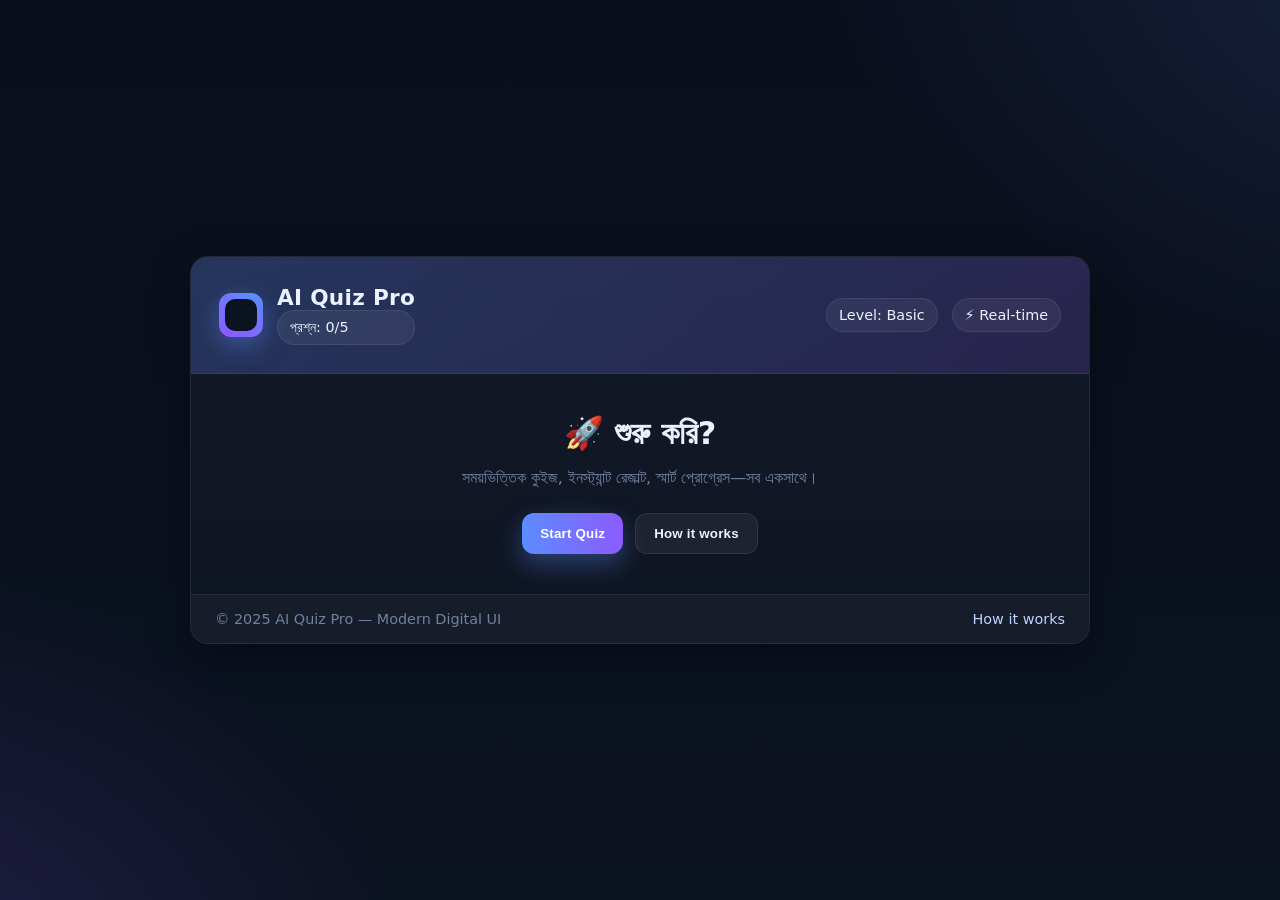
==== Index.html @ 9fa6ff41 "Create Index.html" ====
<!DOCTYPE html>
<html lang="bn">
<head>
  <meta charset="UTF-8" />
  <meta name="viewport" content="width=device-width, initial-scale=1.0"/>
  <title>AI Quiz Pro</title>
  <meta name="description" content="Modern Professional Quiz — Timer, Progress, Result & Animations">
  <style>
    :root{
      --bg:#0b1220;           /* deep space */
      --card:#101a2f;         /* panel */
      --muted:#7080a0;        /* secondary text */
      --text:#eaf2ff;         /* main text */
      --pri:#5b8cff;          /* brand blue */
      --pri-2:#8c5bff;        /* gradient mix */
      --ok:#14d18f;           /* correct */
      --bad:#ff5876;          /* wrong */
      --warn:#ffd166;         /* timer accent */
      --shadow: 0 12px 40px rgba(0,0,0,.35);
      --radius: 18px;
      --glass: rgba(255,255,255,.06);
    }
    *{box-sizing:border-box}
    html,body{height:100%}
    body{
      margin:0; font-family: ui-sans-serif, system-ui, -apple-system, Segoe UI, Roboto, Arial, "Noto Sans", "Helvetica Neue", sans-serif;
      color:var(--text);
      background:
        radial-gradient(1200px 800px at 120% -10%, rgba(92,139,255,.18), transparent 60%),
        radial-gradient(900px 700px at -10% 110%, rgba(140,91,255,.18), transparent 60%),
        linear-gradient(180deg,#0a0f1d 0%, #0b1220 100%);
      display:flex; align-items:center; justify-content:center; padding:24px;
    }
    .app{
      width:100%; max-width:900px; background:linear-gradient(180deg, rgba(255,255,255,.04), rgba(255,255,255,.02));
      border:1px solid rgba(255,255,255,.08);
      border-radius:var(--radius); box-shadow:var(--shadow); overflow:hidden;
    }
    .header{
      padding:28px; display:flex; align-items:center; justify-content:space-between;
      background: linear-gradient(135deg, rgba(91,140,255,.25), rgba(140,91,255,.18));
      border-bottom:1px solid rgba(255,255,255,.06);
    }
    .brand{display:flex; gap:14px; align-items:center}
    .logo{
      width:44px; height:44px; border-radius:12px;
      background: conic-gradient(from 30deg, var(--pri), var(--pri-2), var(--pri));
      position:relative; box-shadow:0 8px 24px rgba(91,140,255,.4);
    }
    .logo:after{
      content:""; position:absolute; inset:6px; border-radius:10px; background:#0b1220;
    }
    .brand h1{margin:0; font-size:1.35rem; letter-spacing:.3px}
    .meta{display:flex; gap:14px; align-items:center; color:var(--text)}
    .pill{
      background:var(--glass); padding:8px 12px; border-radius:999px; font-size:.9rem;
      border:1px solid rgba(255,255,255,.08)
    }

    /* progress & timer */
    .progress-wrap{display:flex; gap:16px; align-items:center; padding:18px 24px; background:rgba(255,255,255,.03)}
    .progress{
      flex:1; height:12px; background:rgba(255,255,255,.07); border-radius:999px; overflow:hidden; position:relative
    }
    .bar{
      height:100%; width:0%; background:linear-gradient(90deg, var(--pri), var(--pri-2));
      transition:width .45s cubic-bezier(.2,.8,.2,1);
    }
    .timer{
      min-width:84px; display:flex; align-items:center; justify-content:center; gap:8px;
      background:rgba(255,255,255,.06); border:1px solid rgba(255,255,255,.08);
      color:var(--warn); border-radius:999px; padding:8px 14px; font-weight:600;
    }

    /* main */
    .content{padding:28px}
    .question{font-size:1.35rem; line-height:1.45; margin:0 0 18px}
    .grid{
      display:grid; grid-template-columns:1fr 1fr; gap:14px;
    }
    @media (max-width:690px){ .grid{grid-template-columns:1fr} .header{gap:12px; flex-wrap:wrap} }

    .opt{
      text-align:left; padding:16px 16px; border-radius:14px; border:1px solid rgba(255,255,255,.08);
      background:rgba(255,255,255,.04); cursor:pointer; transition:transform .08s ease, background .2s ease, border-color .2s;
      display:flex; gap:12px; align-items:flex-start;
    }
    .opt:hover{ transform:translateY(-1px); background:rgba(255,255,255,.07)}
    .opt.disabled{pointer-events:none; opacity:.85}
    .bullet{
      min-width:28px; height:28px; border-radius:8px; display:grid; place-items:center; font-weight:700; font-size:.9rem;
      background:rgba(255,255,255,.08); color:#cfe0ff;
    }
    .opt.ok{ border-color:rgba(20,209,143,.35); background:rgba(20,209,143,.12)}
    .opt.ok .bullet{ background:rgba(20,209,143,.25); color:#d7fff1}
    .opt.bad{ border-color:rgba(255,88,118,.35); background:rgba(255,88,118,.12)}
    .opt.bad .bullet{ background:rgba(255,88,118,.25); color:#ffe2e8}

    .actions{display:flex; justify-content:space-between; align-items:center; margin-top:20px; gap:12px; flex-wrap:wrap}
    .btn{
      padding:12px 18px; border:none; border-radius:12px; cursor:pointer; font-weight:700; letter-spacing:.2px;
      background:linear-gradient(90deg, var(--pri), var(--pri-2)); color:white; box-shadow:0 10px 24px rgba(91,140,255,.35);
      transition:transform .08s ease, opacity .2s ease;
    }
    .btn:active{transform:translateY(1px)}
    .btn.secondary{background:rgba(255,255,255,.06); color:var(--text); box-shadow:none; border:1px solid rgba(255,255,255,.08)}
    .btn[disabled]{opacity:.55; pointer-events:none}

    /* views */
    .view{display:none}
    .view.active{display:block; animation:fade .35s ease}
    @keyframes fade{from{opacity:0; transform:translateY(6px)} to{opacity:1; transform:none}}

    /* start & result */
    .start, .result{padding:40px 28px; text-align:center}
    .title{font-size:2rem; margin:0 0 10px}
    .subtitle{color:var(--muted); margin-bottom:26px}

    .scorebox{
      display:grid; grid-template-columns:repeat(3,1fr); gap:14px; margin:22px 0 28px;
    }
    .kpi{
      background:rgba(255,255,255,.05); border:1px solid rgba(255,255,255,.08); border-radius:14px; padding:16px;
    }
    .kpi h4{margin:0 0 6px; color:var(--muted); font-weight:600}
    .kpi div{font-size:1.35rem; font-weight:800}

    @media (max-width:560px){ .scorebox{grid-template-columns:1fr} }

    .foot{
      padding:16px 24px; display:flex; justify-content:space-between; align-items:center;
      background:rgba(255,255,255,.03); border-top:1px solid rgba(255,255,255,.06);
      font-size:.9rem; color:var(--muted)
    }
    a.link{color:#bcd3ff; text-decoration:none}
    a.link:hover{text-decoration:underline}
  </style>
</head>
<body>
  <div class="app" id="app">
    <!-- header -->
    <div class="header">
      <div class="brand">
        <div class="logo" aria-hidden="true"></div>
        <div>
          <h1>AI Quiz Pro</h1>
          <div class="pill" id="qCount">প্রশ্ন: 0/0</div>
        </div>
      </div>
      <div class="meta">
        <div class="pill" id="levelPill">Level: Basic</div>
        <div class="pill">⚡ Real-time</div>
      </div>
    </div>

    <!-- start view -->
    <div class="view start active" id="view-start">
      <h2 class="title">🚀 শুরু করি?</h2>
      <p class="subtitle">সময়ভিত্তিক কুইজ, ইনস্ট্যান্ট রেজাল্ট, স্মার্ট প্রোগ্রেস—সব একসাথে।</p>
      <div style="display:flex; gap:12px; justify-content:center; flex-wrap:wrap">
        <button class="btn" id="btnStart">Start Quiz</button>
        <button class="btn secondary" id="btnHow">How it works</button>
      </div>
    </div>

    <!-- progress + timer -->
    <div class="progress-wrap view" id="progressWrap">
      <div class="progress"><div class="bar" id="bar"></div></div>
      <div class="timer" id="timer">⏱️ 00</div>
    </div>

    <!-- quiz view -->
    <div class="view content" id="view-quiz">
      <h3 class="question" id="question">প্রশ্ন লোড হচ্ছে…</h3>
      <div class="grid" id="options"></div>
      <div class="actions">
        <button class="btn secondary" id="btnSkip">Skip</button>
        <div style="display:flex; gap:10px">
          <button class="btn secondary" id="btnPrev">Prev</button>
          <button class="btn" id="btnNext" disabled>Next</button>
        </div>
      </div>
    </div>

    <!-- result view -->
    <div class="view result" id="view-result">
      <h2 class="title" id="resTitle">অভিনন্দন! 🎉</h2>
      <p class="subtitle" id="resSubtitle">তোমার পারফরম্যান্স নিচে দেখানো হলো।</p>

      <div class="scorebox">
        <div class="kpi">
          <h4>মোট স্কোর</h4>
          <div id="kpiScore">0 / 0</div>
        </div>
        <div class="kpi">
          <h4>সঠিক উত্তর</h4>
          <div id="kpiCorrect">0</div>
        </div>
        <div class="kpi">
          <h4>সময় দক্ষতা</h4>
          <div id="kpiTime">0%</div>
        </div>
      </div>

      <div style="display:flex; gap:12px; justify-content:center; flex-wrap:wrap">
        <button class="btn" id="btnReplay">Play Again</button>
        <button class="btn secondary" id="btnShare">Share Result</button>
      </div>
    </div>

    <div class="foot">
      <div>© 2025 AI Quiz Pro — Modern Digital UI</div>
      <div><a class="link" href="#" id="howLink">How it works</a></div>
    </div>
  </div>

  <script>
    // ==== Quiz Data (তুমি চাইলে প্রশ্ন বাড়াতে/এডিট করতে পারো) ====
    const QUESTIONS = [
      {
        q: "বাংলাদেশের রাজধানী কোথায়?",
        a: ["ঢাকা","চট্টগ্রাম","খুলনা","রাজশাহী"],
        correct: 0
      },
      {
        q: "HTML এর পূর্ণরূপ কী?",
        a: ["High Tech Modern Lang.","Home Tool Markup Lang.","Hyper Text Markup Language","Hyperlinks and Text Markup Language"],
        correct: 2
      },
      {
        q: "পৃথিবীর সবচেয়ে বড় মহাসাগর কোনটি?",
        a: ["আটলান্টিক","প্যাসিফিক","ইন্ডিয়ান","আর্কটিক"],
        correct: 1
      },
      {
        q: "জাভাস্ক্রিপ্ট কোন ধরণের ভাষা?",
        a: ["Markup","Programming","Styling","Database"],
        correct: 1
      },
      {
        q: "CSS এর কাজ কী?",
        a: ["ডেটা স্টোর","স্টাইলিং","সার্ভার চালানো","ইমেজ এডিট"],
        correct: 1
      }
    ];

    // ==== State ====
    const PER_QUESTION_TIME = 15; // seconds
    let i = 0;
    let score = 0;
    let answered = Array(QUESTIONS.length).fill(null); // store chosen index
    let timeLeft = PER_QUESTION_TIME;
    let timerId = null;
    let spentTime = 0;

    // ==== Elements ====
    const $ = (s)=>document.querySelector(s);
    const qCount = $("#qCount");
    const levelPill = $("#levelPill");
    const viewStart = $("#view-start");
    const progressWrap = $("#progressWrap");
    const viewQuiz = $("#view-quiz");
    const viewResult = $("#view-result");
    const bar = $("#bar");
    const timer = $("#timer");
    const questionEl = $("#question");
    const optionsEl = $("#options");
    const btnNext = $("#btnNext");
    const btnPrev = $("#btnPrev");
    const btnSkip = $("#btnSkip");
    const btnStart = $("#btnStart");
    const btnHow = $("#btnHow");
    const howLink = $("#howLink");
    const resTitle = $("#resTitle");
    const resSubtitle = $("#resSubtitle");
    const kpiScore = $("#kpiScore");
    const kpiCorrect = $("#kpiCorrect");
    const kpiTime = $("#kpiTime");
    const btnReplay = $("#btnReplay");
    const btnShare = $("#btnShare");

    // ==== Utils ====
    const fmt = (n)=> String(n).padStart(2,"0");
    const setView = (name)=>{
      [viewStart, progressWrap, viewQuiz, viewResult].forEach(v=>v.classList.remove("active"));
      if(name==="start"){ viewStart.classList.add("active"); }
      if(name==="quiz"){ progressWrap.classList.add("active"); viewQuiz.classList.add("active"); }
      if(name==="result"){ viewResult.classList.add("active"); }
    };
    const updateHeader = ()=>{
      qCount.textContent = `প্রশ্ন: ${i+1}/${QUESTIONS.length}`;
      const pct = ((i)/QUESTIONS.length)*100;
      bar.style.width = `${pct}%`;
      levelPill.textContent = `Level: ${i<2?"Basic":i<4?"Intermediate":"Pro"}`;
    };

    function renderQuestion(){
      const cur = QUESTIONS[i];
      questionEl.textContent = cur.q;
      optionsEl.innerHTML = "";
      cur.a.forEach((text, idx)=>{
        const btn = document.createElement("button");
        btn.className = "opt";
        btn.innerHTML = `<span class="bullet">${String.fromCharCode(65+idx)}</span><span>${text}</span>`;
        btn.onclick = ()=> onSelect(idx);
        optionsEl.appendChild(btn);
      });

      // if previously answered, lock state
      if(answered[i] !== null){
        lockOptions(answered[i], cur.correct);
        btnNext.disabled = false;
      }else{
        btnNext.disabled = true;
      }

      // timer reset/start
      clearInterval(timerId);
      timeLeft = PER_QUESTION_TIME;
      updateTimer();
      timerId = setInterval(tick, 1000);
      updateHeader();
    }

    function tick(){
      timeLeft--;
      spentTime++;
      updateTimer();
      if(timeLeft<=0){
        clearInterval(timerId);
        // auto reveal and go next after short delay
        lockOptions(-1, QUESTIONS[i].correct);
        setTimeout(()=>goNext(true), 1000);
      }
    }

    function updateTimer(){
      timer.textContent = `⏱️ ${fmt(timeLeft)}`;
      // color hint
      if(timeLeft<=5){ timer.style.color = "var(--bad)"; }
      else if(timeLeft<=10){ timer.style.color = "var(--warn)"; }
      else{ timer.style.color = "#bfe1ff"; }
    }

    function lockOptions(chosen, correct){
      [...optionsEl.children].forEach((btn, idx)=>{
        btn.classList.add("disabled");
        if(idx === correct) btn.classList.add("ok");
        if(chosen !== null && chosen >=0 && idx === chosen && chosen !== correct) btn.classList.add("bad");
      });
    }

    function onSelect(idx){
      if(answered[i] !== null) return;
      answered[i] = idx;
      const correct = QUESTIONS[i].correct;
      if(idx === correct) score++;
      clearInterval(timerId);
      lockOptions(idx, correct);
      btnNext.disabled = false;
    }

    function goNext(auto=false){
      if(i < QUESTIONS.length-1){
        i++;
        renderQuestion();
      }else{
        showResult();
      }
      if(!auto) btnNext.blur();
    }

    function goPrev(){
      if(i>0){ i--; renderQuestion(); }
    }

    function skip(){
      if(answered[i]===null){ answered[i] = -1; }
      goNext();
    }

    function showResult(){
      setView("result");
      const total = QUESTIONS.length;
      const pct = Math.round((score/total)*100);
      const efficiency = Math.max(0, Math.min(100, Math.round((total*PER_QUESTION_TIME - (spentTime - (total - score))) / (total*PER_QUESTION_TIME) * 100)));

      resTitle.textContent = pct>=80 ? "🔥 অসাধারণ!" : pct>=50 ? "ভালো হয়েছে! ✅" : "চলবে, আরো পারবে 💪";
      resSubtitle.textContent = `তোমার স্কোর ${pct}% — বিস্তারিত নিচে।`;

      kpiScore.textContent = `${score} / ${total}`;
      kpiCorrect.textContent = `${score}`;
      kpiTime.textContent = `${efficiency}%`;

      // fill progress bar to 100
      bar.style.width = "100%";
      qCount.textContent = `সমাপ্ত: ${total}/${total}`;
    }

    function start(){
      i=0; score=0; spentTime=0; answered = Array(QUESTIONS.length).fill(null);
      setView("quiz");
      renderQuestion();
    }

    function replay(){
      setView("start");
      bar.style.width = "0%";
      qCount.textContent = `প্রশ্ন: 0/${QUESTIONS.length}`;
    }

    // ==== Events ====
    btnStart.onclick = start;
    btnHow.onclick = ()=>alert("প্রতিটি প্রশ্নের জন্য ১৫ সেকেন্ড। উত্তর দিলে বা সময় শেষ হলে পরের প্রশ্নে যাবে। শেষে রেজাল্ট দেখাবে।");
    howLink.onclick = (e)=>{ e.preventDefault(); btnHow.click(); }
    btnNext.onclick = ()=>goNext();
    btnPrev.onclick = goPrev;
    btnSkip.onclick = skip;
    btnReplay.onclick = replay;
    btnShare.onclick = ()=>{
      const pct = Math.round((score/QUESTIONS.length)*100);
      const url = location.href;
      const msg = `আমি AI Quiz Pro-তে ${pct}% স্কোর করেছি! 🎉 দেখুন: ${url}`;
      if(navigator.share){
        navigator.share({title:"AI Quiz Pro", text:msg, url});
      }else{
        navigator.clipboard.writeText(msg);
        alert("শেয়ার টেক্সট কপি হয়েছে! যেখানে খুশি পেস্ট করুন।");
      }
    };

    // initial header
    qCount.textContent = `প্রশ্ন: 0/${QUESTIONS.length}`;
  </script>
</body>
  </html>
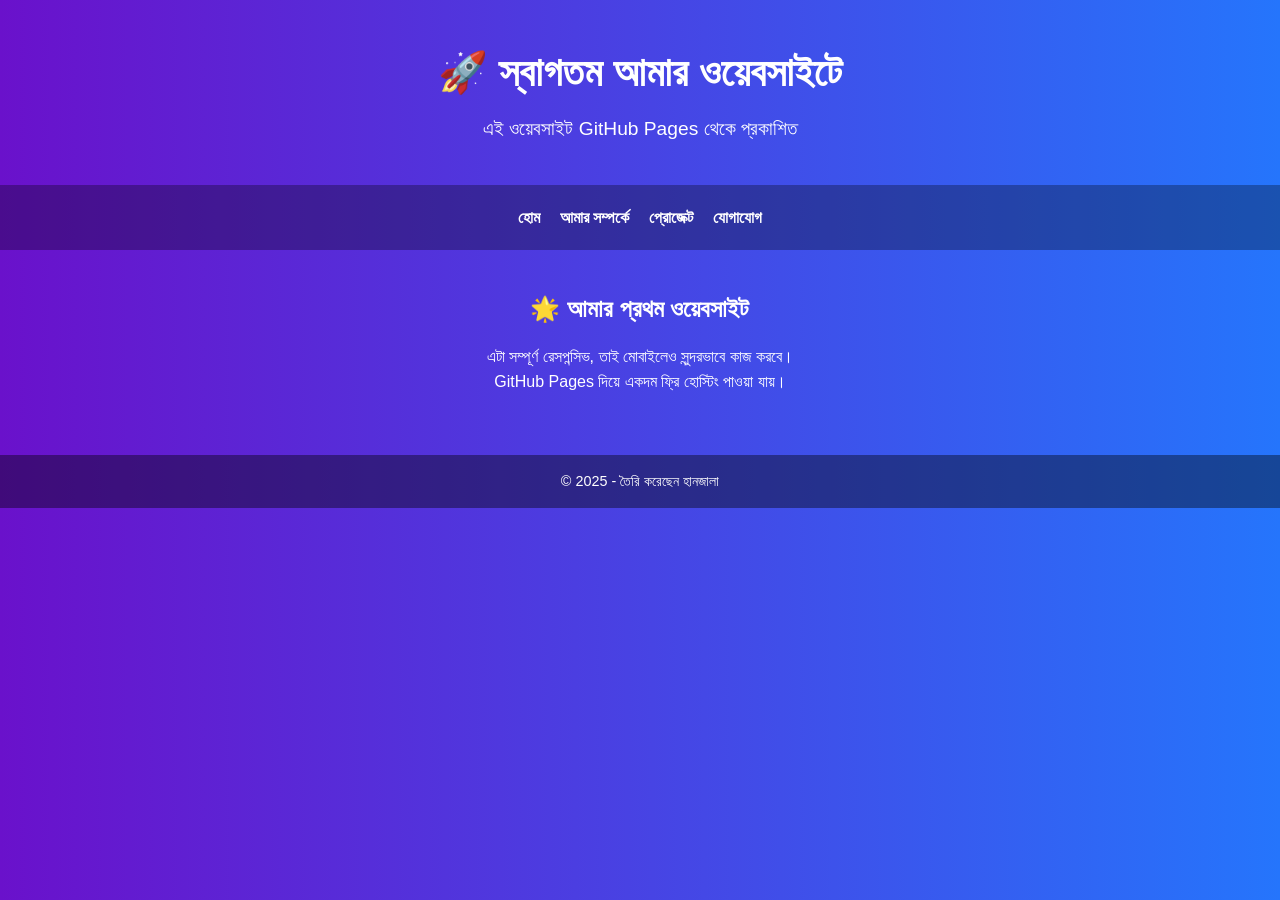
==== commit b5a7f26b: "Rename index.html to Index.html" ====
--- a/Index.html
+++ b/Index.html
@@ -1,436 +1,101 @@
 <!DOCTYPE html>
 <html lang="bn">
 <head>
-  <meta charset="UTF-8" />
-  <meta name="viewport" content="width=device-width, initial-scale=1.0"/>
-  <title>AI Quiz Pro</title>
-  <meta name="description" content="Modern Professional Quiz — Timer, Progress, Result & Animations">
+  <meta charset="UTF-8">
+  <meta name="viewport" content="width=device-width, initial-scale=1.0">
+  <title>আমার ওয়েবসাইট</title>
   <style>
-    :root{
-      --bg:#0b1220;           /* deep space */
-      --card:#101a2f;         /* panel */
-      --muted:#7080a0;        /* secondary text */
-      --text:#eaf2ff;         /* main text */
-      --pri:#5b8cff;          /* brand blue */
-      --pri-2:#8c5bff;        /* gradient mix */
-      --ok:#14d18f;           /* correct */
-      --bad:#ff5876;          /* wrong */
-      --warn:#ffd166;         /* timer accent */
-      --shadow: 0 12px 40px rgba(0,0,0,.35);
-      --radius: 18px;
-      --glass: rgba(255,255,255,.06);
+    * {
+      margin: 0;
+      padding: 0;
+      box-sizing: border-box;
     }
-    *{box-sizing:border-box}
-    html,body{height:100%}
-    body{
-      margin:0; font-family: ui-sans-serif, system-ui, -apple-system, Segoe UI, Roboto, Arial, "Noto Sans", "Helvetica Neue", sans-serif;
-      color:var(--text);
-      background:
-        radial-gradient(1200px 800px at 120% -10%, rgba(92,139,255,.18), transparent 60%),
-        radial-gradient(900px 700px at -10% 110%, rgba(140,91,255,.18), transparent 60%),
-        linear-gradient(180deg,#0a0f1d 0%, #0b1220 100%);
-      display:flex; align-items:center; justify-content:center; padding:24px;
+    body {
+      font-family: "Segoe UI", Arial, sans-serif;
+      background: linear-gradient(to right, #6a11cb, #2575fc);
+      color: white;
+      line-height: 1.6;
     }
-    .app{
-      width:100%; max-width:900px; background:linear-gradient(180deg, rgba(255,255,255,.04), rgba(255,255,255,.02));
-      border:1px solid rgba(255,255,255,.08);
-      border-radius:var(--radius); box-shadow:var(--shadow); overflow:hidden;
+    header {
+      padding: 40px 20px;
+      text-align: center;
     }
-    .header{
-      padding:28px; display:flex; align-items:center; justify-content:space-between;
-      background: linear-gradient(135deg, rgba(91,140,255,.25), rgba(140,91,255,.18));
-      border-bottom:1px solid rgba(255,255,255,.06);
+    header h1 {
+      font-size: 2.5em;
+      margin-bottom: 10px;
     }
-    .brand{display:flex; gap:14px; align-items:center}
-    .logo{
-      width:44px; height:44px; border-radius:12px;
-      background: conic-gradient(from 30deg, var(--pri), var(--pri-2), var(--pri));
-      position:relative; box-shadow:0 8px 24px rgba(91,140,255,.4);
+    header p {
+      font-size: 1.2em;
     }
-    .logo:after{
-      content:""; position:absolute; inset:6px; border-radius:10px; background:#0b1220;
+    nav {
+      display: flex;
+      justify-content: center;
+      flex-wrap: wrap;
+      background: rgba(0, 0, 0, 0.3);
+      padding: 10px;
     }
-    .brand h1{margin:0; font-size:1.35rem; letter-spacing:.3px}
-    .meta{display:flex; gap:14px; align-items:center; color:var(--text)}
-    .pill{
-      background:var(--glass); padding:8px 12px; border-radius:999px; font-size:.9rem;
-      border:1px solid rgba(255,255,255,.08)
+    nav a {
+      color: #fff;
+      margin: 10px;
+      text-decoration: none;
+      font-weight: bold;
+      transition: color 0.3s ease;
+    }
+    nav a:hover {
+      color: yellow;
+    }
+    section {
+      padding: 40px 20px;
+      text-align: center;
+    }
+    section h2 {
+      margin-bottom: 15px;
+    }
+    footer {
+      background: rgba(0,0,0,0.4);
+      text-align: center;
+      padding: 15px;
+      margin-top: 20px;
+      font-size: 0.9em;
     }
 
-    /* progress & timer */
-    .progress-wrap{display:flex; gap:16px; align-items:center; padding:18px 24px; background:rgba(255,255,255,.03)}
-    .progress{
-      flex:1; height:12px; background:rgba(255,255,255,.07); border-radius:999px; overflow:hidden; position:relative
+    /* মোবাইল ফ্রেন্ডলি ডিজাইন */
+    @media(max-width: 600px) {
+      header h1 {
+        font-size: 2em;
+      }
+      nav {
+        flex-direction: column;
+      }
+      nav a {
+        margin: 8px 0;
+      }
     }
-    .bar{
-      height:100%; width:0%; background:linear-gradient(90deg, var(--pri), var(--pri-2));
-      transition:width .45s cubic-bezier(.2,.8,.2,1);
-    }
-    .timer{
-      min-width:84px; display:flex; align-items:center; justify-content:center; gap:8px;
-      background:rgba(255,255,255,.06); border:1px solid rgba(255,255,255,.08);
-      color:var(--warn); border-radius:999px; padding:8px 14px; font-weight:600;
-    }
-
-    /* main */
-    .content{padding:28px}
-    .question{font-size:1.35rem; line-height:1.45; margin:0 0 18px}
-    .grid{
-      display:grid; grid-template-columns:1fr 1fr; gap:14px;
-    }
-    @media (max-width:690px){ .grid{grid-template-columns:1fr} .header{gap:12px; flex-wrap:wrap} }
-
-    .opt{
-      text-align:left; padding:16px 16px; border-radius:14px; border:1px solid rgba(255,255,255,.08);
-      background:rgba(255,255,255,.04); cursor:pointer; transition:transform .08s ease, background .2s ease, border-color .2s;
-      display:flex; gap:12px; align-items:flex-start;
-    }
-    .opt:hover{ transform:translateY(-1px); background:rgba(255,255,255,.07)}
-    .opt.disabled{pointer-events:none; opacity:.85}
-    .bullet{
-      min-width:28px; height:28px; border-radius:8px; display:grid; place-items:center; font-weight:700; font-size:.9rem;
-      background:rgba(255,255,255,.08); color:#cfe0ff;
-    }
-    .opt.ok{ border-color:rgba(20,209,143,.35); background:rgba(20,209,143,.12)}
-    .opt.ok .bullet{ background:rgba(20,209,143,.25); color:#d7fff1}
-    .opt.bad{ border-color:rgba(255,88,118,.35); background:rgba(255,88,118,.12)}
-    .opt.bad .bullet{ background:rgba(255,88,118,.25); color:#ffe2e8}
-
-    .actions{display:flex; justify-content:space-between; align-items:center; margin-top:20px; gap:12px; flex-wrap:wrap}
-    .btn{
-      padding:12px 18px; border:none; border-radius:12px; cursor:pointer; font-weight:700; letter-spacing:.2px;
-      background:linear-gradient(90deg, var(--pri), var(--pri-2)); color:white; box-shadow:0 10px 24px rgba(91,140,255,.35);
-      transition:transform .08s ease, opacity .2s ease;
-    }
-    .btn:active{transform:translateY(1px)}
-    .btn.secondary{background:rgba(255,255,255,.06); color:var(--text); box-shadow:none; border:1px solid rgba(255,255,255,.08)}
-    .btn[disabled]{opacity:.55; pointer-events:none}
-
-    /* views */
-    .view{display:none}
-    .view.active{display:block; animation:fade .35s ease}
-    @keyframes fade{from{opacity:0; transform:translateY(6px)} to{opacity:1; transform:none}}
-
-    /* start & result */
-    .start, .result{padding:40px 28px; text-align:center}
-    .title{font-size:2rem; margin:0 0 10px}
-    .subtitle{color:var(--muted); margin-bottom:26px}
-
-    .scorebox{
-      display:grid; grid-template-columns:repeat(3,1fr); gap:14px; margin:22px 0 28px;
-    }
-    .kpi{
-      background:rgba(255,255,255,.05); border:1px solid rgba(255,255,255,.08); border-radius:14px; padding:16px;
-    }
-    .kpi h4{margin:0 0 6px; color:var(--muted); font-weight:600}
-    .kpi div{font-size:1.35rem; font-weight:800}
-
-    @media (max-width:560px){ .scorebox{grid-template-columns:1fr} }
-
-    .foot{
-      padding:16px 24px; display:flex; justify-content:space-between; align-items:center;
-      background:rgba(255,255,255,.03); border-top:1px solid rgba(255,255,255,.06);
-      font-size:.9rem; color:var(--muted)
-    }
-    a.link{color:#bcd3ff; text-decoration:none}
-    a.link:hover{text-decoration:underline}
   </style>
 </head>
 <body>
-  <div class="app" id="app">
-    <!-- header -->
-    <div class="header">
-      <div class="brand">
-        <div class="logo" aria-hidden="true"></div>
-        <div>
-          <h1>AI Quiz Pro</h1>
-          <div class="pill" id="qCount">প্রশ্ন: 0/0</div>
-        </div>
-      </div>
-      <div class="meta">
-        <div class="pill" id="levelPill">Level: Basic</div>
-        <div class="pill">⚡ Real-time</div>
-      </div>
-    </div>
 
-    <!-- start view -->
-    <div class="view start active" id="view-start">
-      <h2 class="title">🚀 শুরু করি?</h2>
-      <p class="subtitle">সময়ভিত্তিক কুইজ, ইনস্ট্যান্ট রেজাল্ট, স্মার্ট প্রোগ্রেস—সব একসাথে।</p>
-      <div style="display:flex; gap:12px; justify-content:center; flex-wrap:wrap">
-        <button class="btn" id="btnStart">Start Quiz</button>
-        <button class="btn secondary" id="btnHow">How it works</button>
-      </div>
-    </div>
+  <header>
+    <h1>🚀 স্বাগতম আমার ওয়েবসাইটে</h1>
+    <p>এই ওয়েবসাইট GitHub Pages থেকে প্রকাশিত</p>
+  </header>
 
-    <!-- progress + timer -->
-    <div class="progress-wrap view" id="progressWrap">
-      <div class="progress"><div class="bar" id="bar"></div></div>
-      <div class="timer" id="timer">⏱️ 00</div>
-    </div>
+  <nav>
+    <a href="#">হোম</a>
+    <a href="#">আমার সম্পর্কে</a>
+    <a href="#">প্রোজেক্ট</a>
+    <a href="#">যোগাযোগ</a>
+  </nav>
 
-    <!-- quiz view -->
-    <div class="view content" id="view-quiz">
-      <h3 class="question" id="question">প্রশ্ন লোড হচ্ছে…</h3>
-      <div class="grid" id="options"></div>
-      <div class="actions">
-        <button class="btn secondary" id="btnSkip">Skip</button>
-        <div style="display:flex; gap:10px">
-          <button class="btn secondary" id="btnPrev">Prev</button>
-          <button class="btn" id="btnNext" disabled>Next</button>
-        </div>
-      </div>
-    </div>
+  <section>
+    <h2>🌟 আমার প্রথম ওয়েবসাইট</h2>
+    <p>এটা সম্পূর্ণ রেসপন্সিভ, তাই মোবাইলেও সুন্দরভাবে কাজ করবে।</p>
+    <p>GitHub Pages দিয়ে একদম ফ্রি হোস্টিং পাওয়া যায়।</p>
+  </section>
 
-    <!-- result view -->
-    <div class="view result" id="view-result">
-      <h2 class="title" id="resTitle">অভিনন্দন! 🎉</h2>
-      <p class="subtitle" id="resSubtitle">তোমার পারফরম্যান্স নিচে দেখানো হলো।</p>
+  <footer>
+    <p>© 2025 - তৈরি করেছেন হানজালা</p>
+  </footer>
 
-      <div class="scorebox">
-        <div class="kpi">
-          <h4>মোট স্কোর</h4>
-          <div id="kpiScore">0 / 0</div>
-        </div>
-        <div class="kpi">
-          <h4>সঠিক উত্তর</h4>
-          <div id="kpiCorrect">0</div>
-        </div>
-        <div class="kpi">
-          <h4>সময় দক্ষতা</h4>
-          <div id="kpiTime">0%</div>
-        </div>
-      </div>
-
-      <div style="display:flex; gap:12px; justify-content:center; flex-wrap:wrap">
-        <button class="btn" id="btnReplay">Play Again</button>
-        <button class="btn secondary" id="btnShare">Share Result</button>
-      </div>
-    </div>
-
-    <div class="foot">
-      <div>© 2025 AI Quiz Pro — Modern Digital UI</div>
-      <div><a class="link" href="#" id="howLink">How it works</a></div>
-    </div>
-  </div>
-
-  <script>
-    // ==== Quiz Data (তুমি চাইলে প্রশ্ন বাড়াতে/এডিট করতে পারো) ====
-    const QUESTIONS = [
-      {
-        q: "বাংলাদেশের রাজধানী কোথায়?",
-        a: ["ঢাকা","চট্টগ্রাম","খুলনা","রাজশাহী"],
-        correct: 0
-      },
-      {
-        q: "HTML এর পূর্ণরূপ কী?",
-        a: ["High Tech Modern Lang.","Home Tool Markup Lang.","Hyper Text Markup Language","Hyperlinks and Text Markup Language"],
-        correct: 2
-      },
-      {
-        q: "পৃথিবীর সবচেয়ে বড় মহাসাগর কোনটি?",
-        a: ["আটলান্টিক","প্যাসিফিক","ইন্ডিয়ান","আর্কটিক"],
-        correct: 1
-      },
-      {
-        q: "জাভাস্ক্রিপ্ট কোন ধরণের ভাষা?",
-        a: ["Markup","Programming","Styling","Database"],
-        correct: 1
-      },
-      {
-        q: "CSS এর কাজ কী?",
-        a: ["ডেটা স্টোর","স্টাইলিং","সার্ভার চালানো","ইমেজ এডিট"],
-        correct: 1
-      }
-    ];
-
-    // ==== State ====
-    const PER_QUESTION_TIME = 15; // seconds
-    let i = 0;
-    let score = 0;
-    let answered = Array(QUESTIONS.length).fill(null); // store chosen index
-    let timeLeft = PER_QUESTION_TIME;
-    let timerId = null;
-    let spentTime = 0;
-
-    // ==== Elements ====
-    const $ = (s)=>document.querySelector(s);
-    const qCount = $("#qCount");
-    const levelPill = $("#levelPill");
-    const viewStart = $("#view-start");
-    const progressWrap = $("#progressWrap");
-    const viewQuiz = $("#view-quiz");
-    const viewResult = $("#view-result");
-    const bar = $("#bar");
-    const timer = $("#timer");
-    const questionEl = $("#question");
-    const optionsEl = $("#options");
-    const btnNext = $("#btnNext");
-    const btnPrev = $("#btnPrev");
-    const btnSkip = $("#btnSkip");
-    const btnStart = $("#btnStart");
-    const btnHow = $("#btnHow");
-    const howLink = $("#howLink");
-    const resTitle = $("#resTitle");
-    const resSubtitle = $("#resSubtitle");
-    const kpiScore = $("#kpiScore");
-    const kpiCorrect = $("#kpiCorrect");
-    const kpiTime = $("#kpiTime");
-    const btnReplay = $("#btnReplay");
-    const btnShare = $("#btnShare");
-
-    // ==== Utils ====
-    const fmt = (n)=> String(n).padStart(2,"0");
-    const setView = (name)=>{
-      [viewStart, progressWrap, viewQuiz, viewResult].forEach(v=>v.classList.remove("active"));
-      if(name==="start"){ viewStart.classList.add("active"); }
-      if(name==="quiz"){ progressWrap.classList.add("active"); viewQuiz.classList.add("active"); }
-      if(name==="result"){ viewResult.classList.add("active"); }
-    };
-    const updateHeader = ()=>{
-      qCount.textContent = `প্রশ্ন: ${i+1}/${QUESTIONS.length}`;
-      const pct = ((i)/QUESTIONS.length)*100;
-      bar.style.width = `${pct}%`;
-      levelPill.textContent = `Level: ${i<2?"Basic":i<4?"Intermediate":"Pro"}`;
-    };
-
-    function renderQuestion(){
-      const cur = QUESTIONS[i];
-      questionEl.textContent = cur.q;
-      optionsEl.innerHTML = "";
-      cur.a.forEach((text, idx)=>{
-        const btn = document.createElement("button");
-        btn.className = "opt";
-        btn.innerHTML = `<span class="bullet">${String.fromCharCode(65+idx)}</span><span>${text}</span>`;
-        btn.onclick = ()=> onSelect(idx);
-        optionsEl.appendChild(btn);
-      });
-
-      // if previously answered, lock state
-      if(answered[i] !== null){
-        lockOptions(answered[i], cur.correct);
-        btnNext.disabled = false;
-      }else{
-        btnNext.disabled = true;
-      }
-
-      // timer reset/start
-      clearInterval(timerId);
-      timeLeft = PER_QUESTION_TIME;
-      updateTimer();
-      timerId = setInterval(tick, 1000);
-      updateHeader();
-    }
-
-    function tick(){
-      timeLeft--;
-      spentTime++;
-      updateTimer();
-      if(timeLeft<=0){
-        clearInterval(timerId);
-        // auto reveal and go next after short delay
-        lockOptions(-1, QUESTIONS[i].correct);
-        setTimeout(()=>goNext(true), 1000);
-      }
-    }
-
-    function updateTimer(){
-      timer.textContent = `⏱️ ${fmt(timeLeft)}`;
-      // color hint
-      if(timeLeft<=5){ timer.style.color = "var(--bad)"; }
-      else if(timeLeft<=10){ timer.style.color = "var(--warn)"; }
-      else{ timer.style.color = "#bfe1ff"; }
-    }
-
-    function lockOptions(chosen, correct){
-      [...optionsEl.children].forEach((btn, idx)=>{
-        btn.classList.add("disabled");
-        if(idx === correct) btn.classList.add("ok");
-        if(chosen !== null && chosen >=0 && idx === chosen && chosen !== correct) btn.classList.add("bad");
-      });
-    }
-
-    function onSelect(idx){
-      if(answered[i] !== null) return;
-      answered[i] = idx;
-      const correct = QUESTIONS[i].correct;
-      if(idx === correct) score++;
-      clearInterval(timerId);
-      lockOptions(idx, correct);
-      btnNext.disabled = false;
-    }
-
-    function goNext(auto=false){
-      if(i < QUESTIONS.length-1){
-        i++;
-        renderQuestion();
-      }else{
-        showResult();
-      }
-      if(!auto) btnNext.blur();
-    }
-
-    function goPrev(){
-      if(i>0){ i--; renderQuestion(); }
-    }
-
-    function skip(){
-      if(answered[i]===null){ answered[i] = -1; }
-      goNext();
-    }
-
-    function showResult(){
-      setView("result");
-      const total = QUESTIONS.length;
-      const pct = Math.round((score/total)*100);
-      const efficiency = Math.max(0, Math.min(100, Math.round((total*PER_QUESTION_TIME - (spentTime - (total - score))) / (total*PER_QUESTION_TIME) * 100)));
-
-      resTitle.textContent = pct>=80 ? "🔥 অসাধারণ!" : pct>=50 ? "ভালো হয়েছে! ✅" : "চলবে, আরো পারবে 💪";
-      resSubtitle.textContent = `তোমার স্কোর ${pct}% — বিস্তারিত নিচে।`;
-
-      kpiScore.textContent = `${score} / ${total}`;
-      kpiCorrect.textContent = `${score}`;
-      kpiTime.textContent = `${efficiency}%`;
-
-      // fill progress bar to 100
-      bar.style.width = "100%";
-      qCount.textContent = `সমাপ্ত: ${total}/${total}`;
-    }
-
-    function start(){
-      i=0; score=0; spentTime=0; answered = Array(QUESTIONS.length).fill(null);
-      setView("quiz");
-      renderQuestion();
-    }
-
-    function replay(){
-      setView("start");
-      bar.style.width = "0%";
-      qCount.textContent = `প্রশ্ন: 0/${QUESTIONS.length}`;
-    }
-
-    // ==== Events ====
-    btnStart.onclick = start;
-    btnHow.onclick = ()=>alert("প্রতিটি প্রশ্নের জন্য ১৫ সেকেন্ড। উত্তর দিলে বা সময় শেষ হলে পরের প্রশ্নে যাবে। শেষে রেজাল্ট দেখাবে।");
-    howLink.onclick = (e)=>{ e.preventDefault(); btnHow.click(); }
-    btnNext.onclick = ()=>goNext();
-    btnPrev.onclick = goPrev;
-    btnSkip.onclick = skip;
-    btnReplay.onclick = replay;
-    btnShare.onclick = ()=>{
-      const pct = Math.round((score/QUESTIONS.length)*100);
-      const url = location.href;
-      const msg = `আমি AI Quiz Pro-তে ${pct}% স্কোর করেছি! 🎉 দেখুন: ${url}`;
-      if(navigator.share){
-        navigator.share({title:"AI Quiz Pro", text:msg, url});
-      }else{
-        navigator.clipboard.writeText(msg);
-        alert("শেয়ার টেক্সট কপি হয়েছে! যেখানে খুশি পেস্ট করুন।");
-      }
-    };
-
-    // initial header
-    qCount.textContent = `প্রশ্ন: 0/${QUESTIONS.length}`;
-  </script>
 </body>
-  </html>
+</html>
